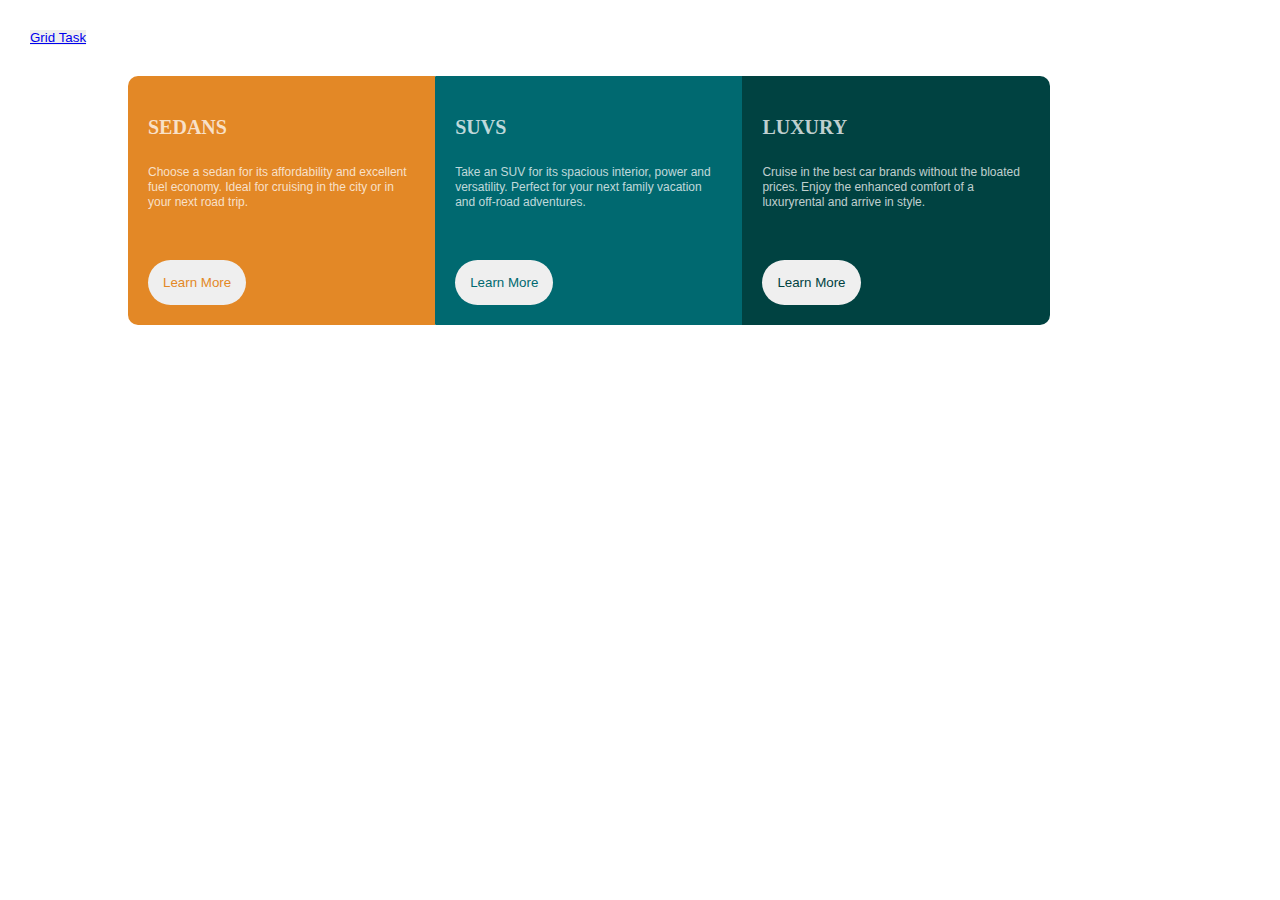
==== index.html @ 78808458 "update index.html" ====
<!DOCTYPE html>
<html lang="en">
  <head>
    <meta charset="UTF-8" />
    <meta http-equiv="X-UA-Compatible" content="IE=edge" />
    <meta name="viewport" content="width=device-width, initial-scale=1.0" />
    <link href="https://fonts.google.com/specimen/Big+Shoulders+Display">
    <link href="https://fonts.google.com/specimen/Lexend+Deca'">
    <title>Flexbox</title>
    <link rel="stylesheet" media="screen and (max-width:1440px)" href="styles.css">
    <link rel="shortcut icon" href="images/favicon-32x32.png" type="image/x-icon">
    <link rel="stylesheet" media="screen and (min-width:375px)" href="mobile.css">
  </head>
  <body>
    <header>
      <button><a href="grid.html">Grid Task</a> </button>
    </header>
    <main>
      <div class="cars">
        <div class="sedans">
        <img src="images/icon-sedans.svg" alt="">
        <h1>SEDANS</h1>
        <p>
          Choose a sedan for its affordability and excellent fuel economy. Ideal
          for cruising in the city or in your next road trip.
        </p>
        <button>Learn More</button>
      </div>
      <div class="suvs">
        <img src="images/icon-suvs.svg" alt="">
        <h1>SUVS</h1>
        <p>
          Take an SUV for its spacious interior, power and versatility. Perfect
          for your next family vacation and off-road adventures.
        </p>
        <button>Learn More</button>
      </div>
      <div class="luxury">
        <img src="images/icon-luxury.svg" alt="">
        <h1>LUXURY</h1>
        <p>
          Cruise in the best car brands without the bloated prices. Enjoy the
          enhanced comfort of a luxuryrental and arrive in style.
        </p>
        <button>Learn More</button>
      </div>
      </div>
    </main>
  </body>
</html>
---- styles.css ----
*{
    margin: 0;
    padding: 0;
    box-sizing: border-box;
}
/*
@media screen and (max-width:1440px){
    header{
        padding: 30px;
    }
    body{
        font-size: 15px;
        font-family:Lexend deca, sans-serif;
        line-height: 25px;
    }
    main{
        margin: auto;;
        font-family:"Lexend Deca";
        width: 80%;
        
    }
    .cars{
        display: flex;
        margin: auto;
    }
    .sedans{
        background-color: hsl(31, 77%, 52%);
        color: hsla(0, 0%, 100%, 0.75);
        padding: 40px;
        border-top-left-radius: 10px;
        border-bottom-left-radius: 10px;
        
    }
    
    .suvs{
        background-color:  hsl(184, 100%, 22%);
        color: hsla(0, 0%, 100%, 0.75);
        padding: 40px;
    }
    
    .luxury{
        background-color: hsl(179, 100%, 13%);
        color: hsla(0, 0%, 100%, 0.75);
        padding: 40px;
        border-top-right-radius: 10px;
        border-bottom-right-radius: 10px;
    }
    
    .sedans button{
        padding: 15px;
        border-radius: 40px;
        border:none;
        color:  hsl(31, 77%, 52%);
        font-family: 'Lexend Deca', sans-serif;
    }
    .sedans button:hover{
        border:solid white 1px;
        background-color:  hsl(31, 77%, 52%);
        color:hsla(0, 0%, 100%, 0.75);
        cursor: pointer;
    }
    .suvs button{
        padding: 15px;
        border-radius: 40px;
        border:none;
        color:  hsl(184, 100%, 22%);
        font-family: 'Lexend Deca', sans-serif;
    }
    .suvs button:hover{
        border:solid white 1px;
        background-color:  hsl(184, 100%, 22%);
        color:hsla(0, 0%, 100%, 0.75);
        cursor: pointer;
        
    }
    
    .luxury button{
        padding: 15px;
        border-radius: 40px;
        border:none;
        color:  hsl(179, 100%, 13%);
        font-family: 'Lexend Deca', sans-serif;
    }
    
    .luxury button:hover{
        border:solid white 1px;
        background-color:  hsl(179, 100%, 13%);
        color:hsla(0, 0%, 100%, 0.75);
        cursor: pointer;
    }
    img{
        padding-bottom: 20px;
    }
    
    h1{
        padding-bottom: 30px;
        font-family: 'Big Shoulders Display', cursive;
    }
    
    p{
        padding-bottom: 50px;
        font-family: 'Lexend Deca', sans-serif;
    }
        
}
*/


header{
    padding: 30px;
}
body{
    font-size: 15px;
    font-family:Lexend deca, sans-serif;
    line-height: 25px;
}
main{
    margin: auto;;
    font-family:"Lexend Deca";
    width: 80%;
    
}
.cars{
    display: flex;
    margin: auto;
}
.sedans{
    background-color: hsl(31, 77%, 52%);
    color: hsla(0, 0%, 100%, 0.75);
    padding: 40px;
    border-top-left-radius: 10px;
    border-bottom-left-radius: 10px;
    
}

.suvs{
    background-color:  hsl(184, 100%, 22%);
    color: hsla(0, 0%, 100%, 0.75);
    padding: 40px;
}

.luxury{
    background-color: hsl(179, 100%, 13%);
    color: hsla(0, 0%, 100%, 0.75);
    padding: 40px;
    border-top-right-radius: 10px;
    border-bottom-right-radius: 10px;
}

.sedans button{
    padding: 15px;
    border-radius: 40px;
    border:none;
    color:  hsl(31, 77%, 52%);
    font-family: 'Lexend Deca', sans-serif;
}
.sedans button:hover{
    border:solid white 1px;
    background-color:  hsl(31, 77%, 52%);
    color:hsla(0, 0%, 100%, 0.75);
    cursor: pointer;
}
.suvs button{
    padding: 15px;
    border-radius: 40px;
    border:none;
    color:  hsl(184, 100%, 22%);
    font-family: 'Lexend Deca', sans-serif;
}
.suvs button:hover{
    border:solid white 1px;
    background-color:  hsl(184, 100%, 22%);
    color:hsla(0, 0%, 100%, 0.75);
    cursor: pointer;
    
}

.luxury button{
    padding: 15px;
    border-radius: 40px;
    border:none;
    color:  hsl(179, 100%, 13%);
    font-family: 'Lexend Deca', sans-serif;
}

.luxury button:hover{
    border:solid white 1px;
    background-color:  hsl(179, 100%, 13%);
    color:hsla(0, 0%, 100%, 0.75);
    cursor: pointer;
}
img{
    padding-bottom: 20px;
}

h1{
    padding-bottom: 30px;
    font-family: 'Big Shoulders Display', cursive;
}

p{
    padding-bottom: 50px;
    font-family: 'Lexend Deca', sans-serif;
}
    

/* Style sheet for Grid Task */

.grid{
    border: solid black 5px;
    background-color: black;
    height: 80%;
}
.container{
   margin: auto;
   border:solid black 3px;
}

.oy{
    display: flex;
    width: 100%;
    border: solid black 5px;
    height: 40vh;
}
.orange{
    background-color: orangered;
    padding: 50px;
    width: 70%;
    border: solid black 5px;
}
.yellow{
    background-color: yellow;
    padding: 50px;
    width: 30%;
    border: solid black 5px;
}
.gb{
    
    width: 100%;
    border: solid black 5px; 
    height: 40vh; 
    display: flex;
    flex-direction:row; 
}
.green{
    background-color: green;
    padding: 50px;
    width: 50%;
    border: solid black 5px;
  
}
.blue{
    width: 50%;
    height: 40vh;
}

.blue1{
    background-color:skyblue;
    padding: 40px;
    border: solid black 5px;
    width:100%;
    height: 40%;
}
.blue2{
    background-color: skyblue;
    padding: 10px;
    border: solid black 5px;
    width: 100%;
    height: 55%;
}
---- mobile.css ----
*{
    border:0;
    margin: 0;
    padding: 0;
    box-sizing: border-box;
}
  header{
        padding: 30px;
    }
    body{
        font-size: 12px;
        font-family:Lexend deca, sans-serif;
        line-height: 15px;
       
    }
    main{

        font-family:"Lexend Deca";  
        align-items: center;  
           
    }
    .cars{
        margin: auto;
        display: flex;        
    }
    .sedans{
        background-color: hsl(31, 77%, 52%);
        color: hsla(0, 0%, 100%, 0.75);
        padding: 20px;
        border-top-left-radius: 10px;
        border-bottom-left-radius: 10px;
        width: 30%;
        
    }
    
    .suvs{
        background-color:  hsl(184, 100%, 22%);
        color: hsla(0, 0%, 100%, 0.75);
        padding: 20px;
        border-top-left-radius: 1px;
        border-bottom-left-radius: 1px;
        width: 30%;
    }
    
    .luxury{
        background-color: hsl(179, 100%, 13%);
        color: hsla(0, 0%, 100%, 0.75);
        padding: 20px;
        border-top-right-radius: 10px;
        border-bottom-right-radius: 10px;
        width: 30%;
    }
    
    .sedans button{
        padding: 15px;
        border-radius: 40px;
        border:none;
        color:  hsl(31, 77%, 52%);
        font-family: 'Lexend Deca', sans-serif;
    }
    .sedans button:hover{
        border:solid white 1px;
        background-color:  hsl(31, 77%, 52%);
        color:hsla(0, 0%, 100%, 0.75);
        cursor: pointer;
    }
    .suvs button{
        padding: 15px;
        border-radius: 40px;
        border:none;
        color:  hsl(184, 100%, 22%);
        font-family: 'Lexend Deca', sans-serif;
    }
    .suvs button:hover{
        border:solid white 1px;
        background-color:  hsl(184, 100%, 22%);
        color:hsla(0, 0%, 100%, 0.75);
        cursor: pointer;
        
    }
    
    .luxury button{
        padding: 15px;
        border-radius: 40px;
        border:none;
        color:  hsl(179, 100%, 13%);
        font-family: 'Lexend Deca', sans-serif;
    }
    
    .luxury button:hover{
        border:solid white 1px;
        background-color:  hsl(179, 100%, 13%);
        color:hsla(0, 0%, 100%, 0.75);
        cursor: pointer;
    }
    img{
        padding-bottom: 20px;
    }
    
    h1{
        padding-bottom: 30px;
        font-family: 'Big Shoulders Display';
        font-size: 20px;
    }
    
    p{
        padding-bottom: 50px;
        font-family: 'Lexend Deca', sans-serif;
    }
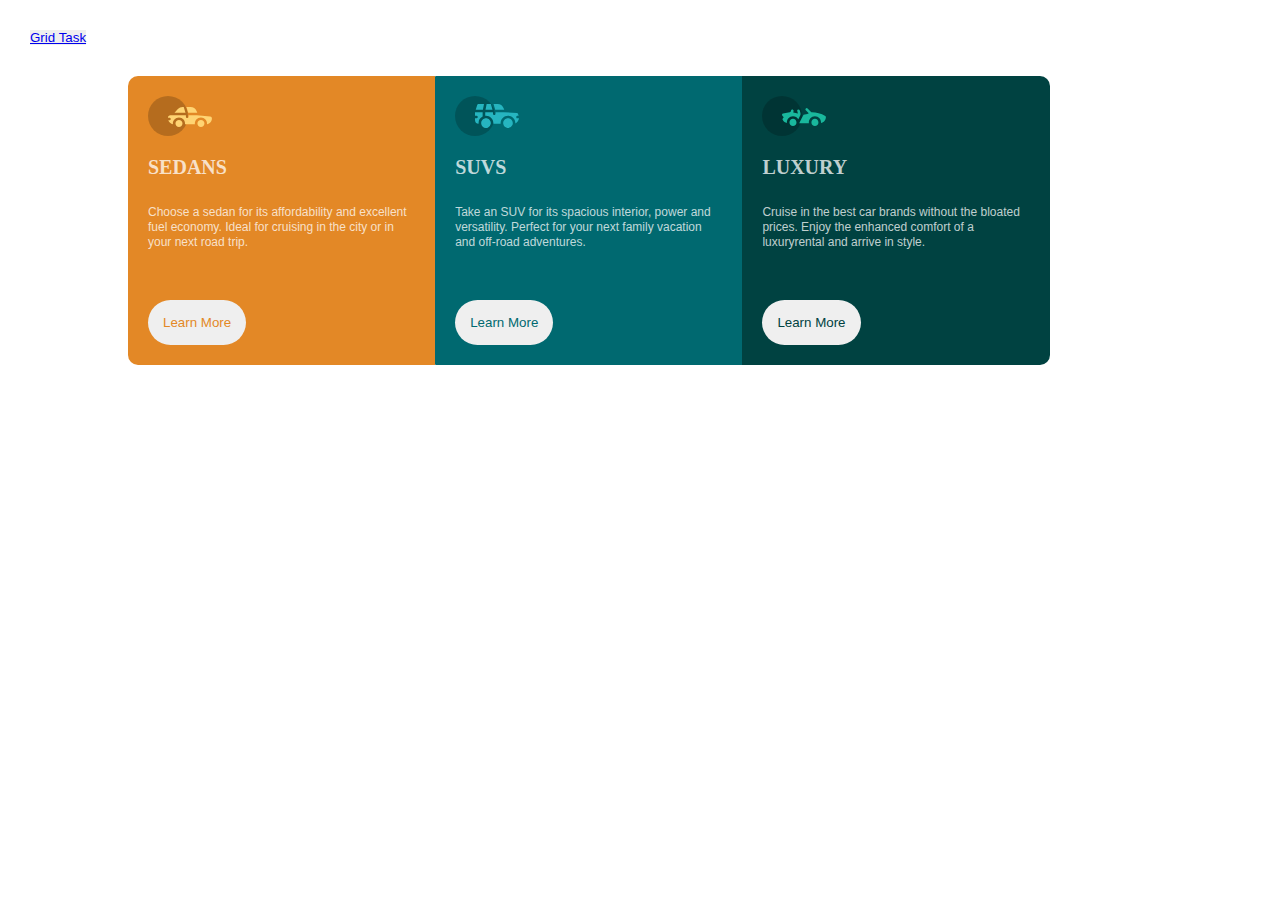
==== commit 7021f593: "update index.html" ====
--- a/index.html
+++ b/index.html
@@ -8,7 +8,7 @@
     <link href="https://fonts.google.com/specimen/Lexend+Deca'">
     <title>Flexbox</title>
     <link rel="stylesheet" media="screen and (max-width:1440px)" href="styles.css">
-    <link rel="shortcut icon" href="images/favicon-32x32.png" type="image/x-icon">
+    <link rel="shortcut icon" href="favicon-32x32.png" type="image/x-icon">
     <link rel="stylesheet" media="screen and (min-width:375px)" href="mobile.css">
   </head>
   <body>
@@ -18,7 +18,7 @@
     <main>
       <div class="cars">
         <div class="sedans">
-        <img src="images/icon-sedans.svg" alt="">
+        <img src="icon-sedans.svg" alt="">
         <h1>SEDANS</h1>
         <p>
           Choose a sedan for its affordability and excellent fuel economy. Ideal
@@ -27,7 +27,7 @@
         <button>Learn More</button>
       </div>
       <div class="suvs">
-        <img src="images/icon-suvs.svg" alt="">
+        <img src="icon-suvs.svg" alt="">
         <h1>SUVS</h1>
         <p>
           Take an SUV for its spacious interior, power and versatility. Perfect
@@ -36,7 +36,7 @@
         <button>Learn More</button>
       </div>
       <div class="luxury">
-        <img src="images/icon-luxury.svg" alt="">
+        <img src="icon-luxury.svg" alt="">
         <h1>LUXURY</h1>
         <p>
           Cruise in the best car brands without the bloated prices. Enjoy the
